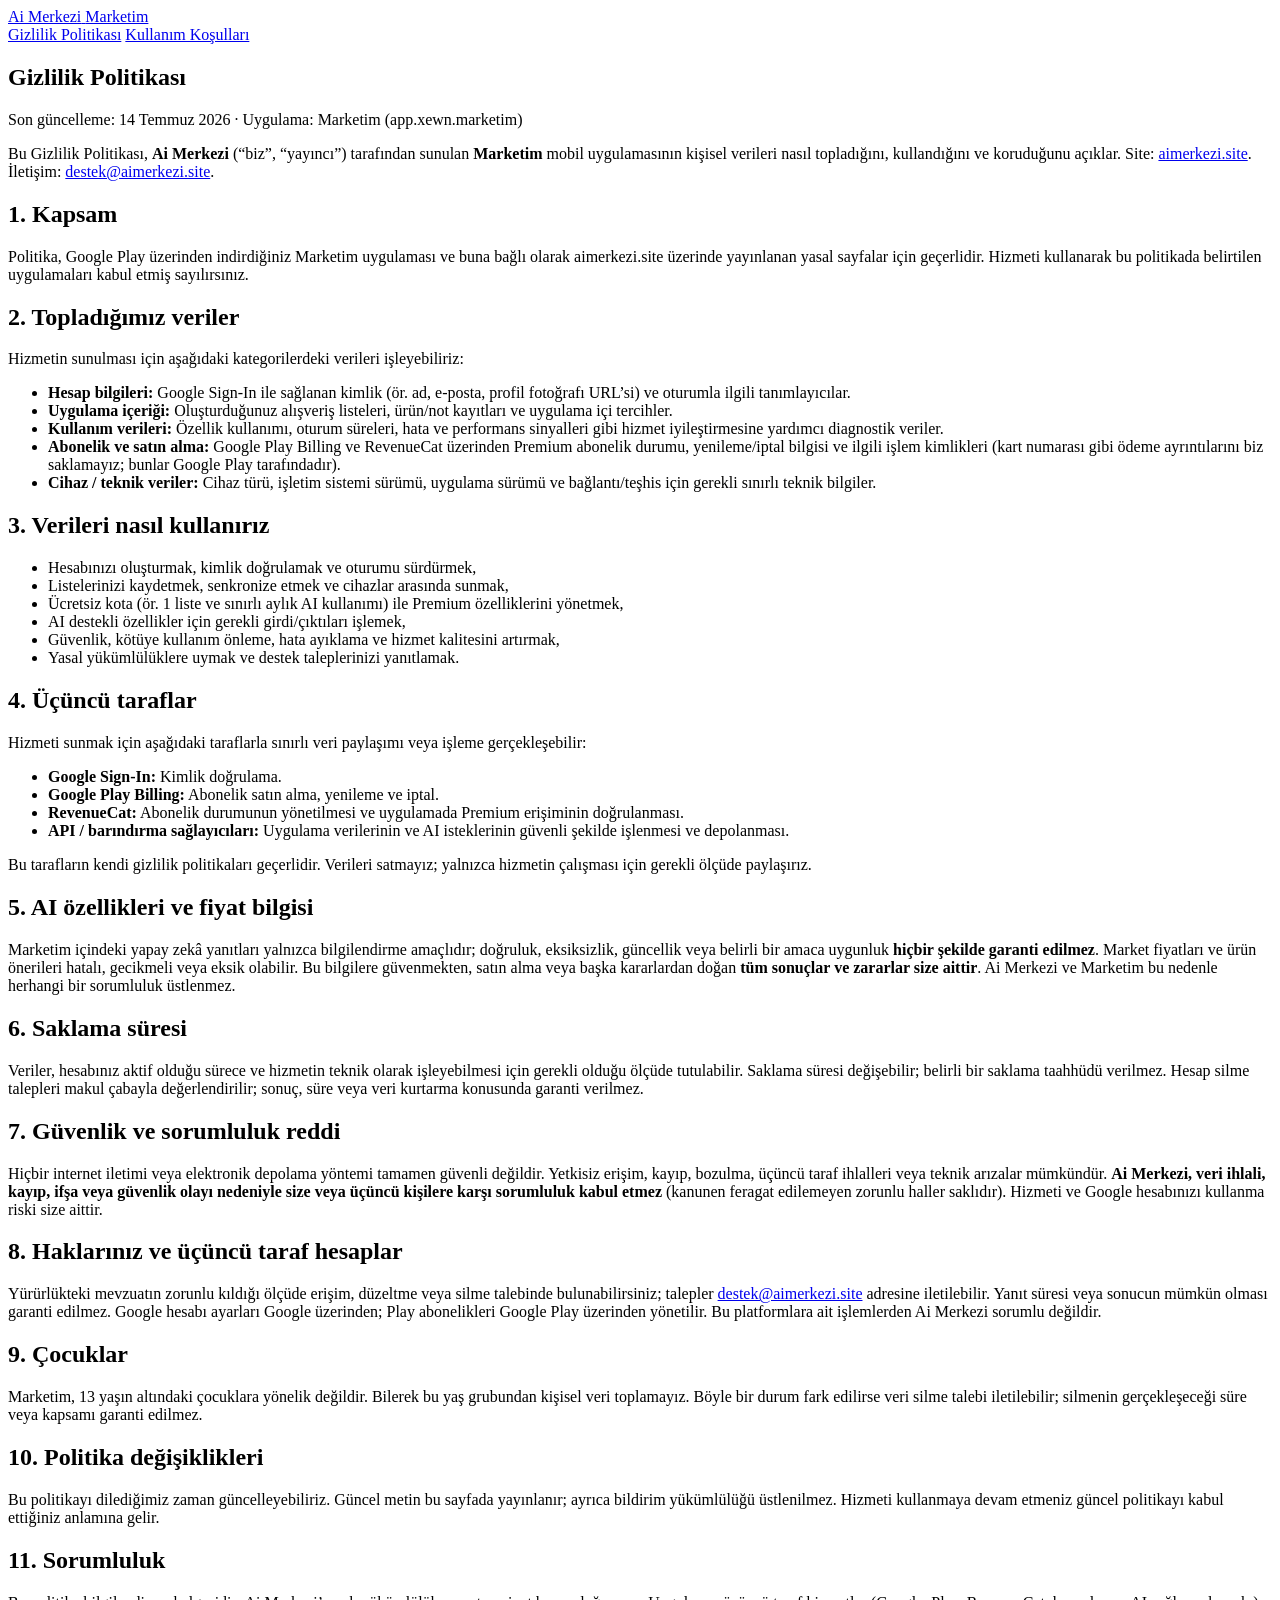
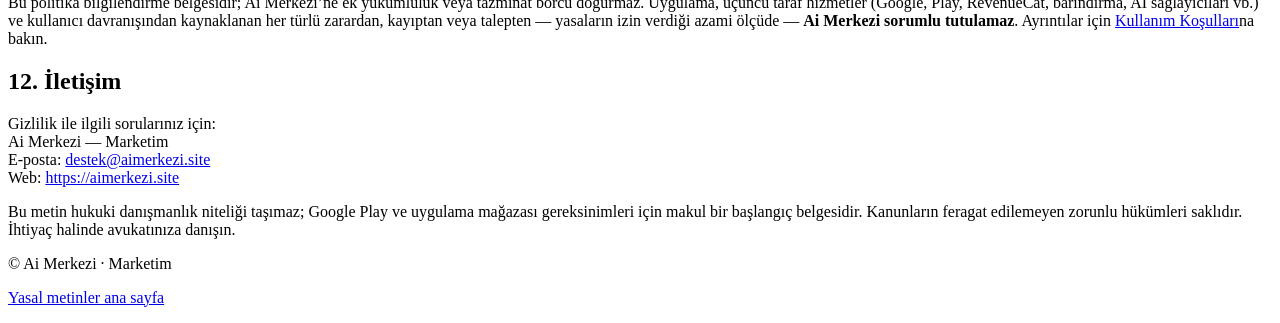
==== aimerkezi-legal/gizlilik/index.html @ cb1f8430 "first commit Co-authored-by: Cursor <cursoragent@cursor.com>" ====
<!DOCTYPE html>
<html lang="tr">
<head>
  <meta charset="utf-8">
  <meta name="viewport" content="width=device-width, initial-scale=1">
  <title>Gizlilik Politikası — Marketim | Ai Merkezi</title>
  <meta name="description" content="Marketim (Ai Merkezi) gizlilik politikası: toplanan veriler, üçüncü taraflar ve haklarınız.">
  <meta name="robots" content="index,follow">
  <link rel="preconnect" href="https://fonts.googleapis.com">
  <link rel="preconnect" href="https://fonts.gstatic.com" crossorigin>
  <link href="https://fonts.googleapis.com/css2?family=Fraunces:opsz,wght@9..144,600&family=Source+Sans+3:wght@400;600&display=swap" rel="stylesheet">
  <link rel="stylesheet" href="/css/styles.css">
</head>
<body>
  <header class="site-header wrap">
    <a class="brand-lockup" href="/">
      <span class="brand-name">Ai Merkezi</span>
      <span class="brand-product">Marketim</span>
    </a>
    <nav class="site-nav" aria-label="Yasal sayfalar">
      <a href="/gizlilik/" aria-current="page">Gizlilik Politikası</a>
      <a href="/kullanim-kosullari/">Kullanım Koşulları</a>
    </nav>
  </header>

  <main class="wrap">
    <article class="legal">
      <h1 class="page-title">Gizlilik Politikası</h1>
      <p class="meta">Son güncelleme: 14 Temmuz 2026 · Uygulama: Marketim (app.xewn.marketim)</p>

      <p>
        Bu Gizlilik Politikası, <strong>Ai Merkezi</strong> (“biz”, “yayıncı”) tarafından sunulan
        <strong>Marketim</strong> mobil uygulamasının kişisel verileri nasıl topladığını, kullandığını
        ve koruduğunu açıklar. Site: <a href="https://aimerkezi.site">aimerkezi.site</a>.
        İletişim: <a href="mailto:destek@aimerkezi.site">destek@aimerkezi.site</a>.
      </p>

      <h2>1. Kapsam</h2>
      <p>
        Politika, Google Play üzerinden indirdiğiniz Marketim uygulaması ve buna bağlı olarak
        aimerkezi.site üzerinde yayınlanan yasal sayfalar için geçerlidir. Hizmeti kullanarak
        bu politikada belirtilen uygulamaları kabul etmiş sayılırsınız.
      </p>

      <h2>2. Topladığımız veriler</h2>
      <p>Hizmetin sunulması için aşağıdaki kategorilerdeki verileri işleyebiliriz:</p>
      <ul>
        <li><strong>Hesap bilgileri:</strong> Google Sign-In ile sağlanan kimlik (ör. ad, e-posta, profil fotoğrafı URL’si) ve oturumla ilgili tanımlayıcılar.</li>
        <li><strong>Uygulama içeriği:</strong> Oluşturduğunuz alışveriş listeleri, ürün/not kayıtları ve uygulama içi tercihler.</li>
        <li><strong>Kullanım verileri:</strong> Özellik kullanımı, oturum süreleri, hata ve performans sinyalleri gibi hizmet iyileştirmesine yardımcı diagnostik veriler.</li>
        <li><strong>Abonelik ve satın alma:</strong> Google Play Billing ve RevenueCat üzerinden Premium abonelik durumu, yenileme/iptal bilgisi ve ilgili işlem kimlikleri (kart numarası gibi ödeme ayrıntılarını biz saklamayız; bunlar Google Play tarafındadır).</li>
        <li><strong>Cihaz / teknik veriler:</strong> Cihaz türü, işletim sistemi sürümü, uygulama sürümü ve bağlantı/teşhis için gerekli sınırlı teknik bilgiler.</li>
      </ul>

      <h2>3. Verileri nasıl kullanırız</h2>
      <ul>
        <li>Hesabınızı oluşturmak, kimlik doğrulamak ve oturumu sürdürmek,</li>
        <li>Listelerinizi kaydetmek, senkronize etmek ve cihazlar arasında sunmak,</li>
        <li>Ücretsiz kota (ör. 1 liste ve sınırlı aylık AI kullanımı) ile Premium özelliklerini yönetmek,</li>
        <li>AI destekli özellikler için gerekli girdi/çıktıları işlemek,</li>
        <li>Güvenlik, kötüye kullanım önleme, hata ayıklama ve hizmet kalitesini artırmak,</li>
        <li>Yasal yükümlülüklere uymak ve destek taleplerinizi yanıtlamak.</li>
      </ul>

      <h2>4. Üçüncü taraflar</h2>
      <p>Hizmeti sunmak için aşağıdaki taraflarla sınırlı veri paylaşımı veya işleme gerçekleşebilir:</p>
      <ul>
        <li><strong>Google Sign-In:</strong> Kimlik doğrulama.</li>
        <li><strong>Google Play Billing:</strong> Abonelik satın alma, yenileme ve iptal.</li>
        <li><strong>RevenueCat:</strong> Abonelik durumunun yönetilmesi ve uygulamada Premium erişiminin doğrulanması.</li>
        <li><strong>API / barındırma sağlayıcıları:</strong> Uygulama verilerinin ve AI isteklerinin güvenli şekilde işlenmesi ve depolanması.</li>
      </ul>
      <p>
        Bu tarafların kendi gizlilik politikaları geçerlidir. Verileri satmayız; yalnızca hizmetin
        çalışması için gerekli ölçüde paylaşırız.
      </p>

      <h2>5. AI özellikleri ve fiyat bilgisi</h2>
      <p>
        Marketim içindeki yapay zekâ yanıtları yalnızca bilgilendirme amaçlıdır; doğruluk,
        eksiksizlik, güncellik veya belirli bir amaca uygunluk <strong>hiçbir şekilde garanti
        edilmez</strong>. Market fiyatları ve ürün önerileri hatalı, gecikmeli veya eksik olabilir.
        Bu bilgilere güvenmekten, satın alma veya başka kararlardan doğan <strong>tüm sonuçlar
        ve zararlar size aittir</strong>. Ai Merkezi ve Marketim bu nedenle herhangi bir
        sorumluluk üstlenmez.
      </p>

      <h2>6. Saklama süresi</h2>
      <p>
        Veriler, hesabınız aktif olduğu sürece ve hizmetin teknik olarak işleyebilmesi için
        gerekli olduğu ölçüde tutulabilir. Saklama süresi değişebilir; belirli bir saklama
        taahhüdü verilmez. Hesap silme talepleri makul çabayla değerlendirilir; sonuç, süre
        veya veri kurtarma konusunda garanti verilmez.
      </p>

      <h2>7. Güvenlik ve sorumluluk reddi</h2>
      <p>
        Hiçbir internet iletimi veya elektronik depolama yöntemi tamamen güvenli değildir.
        Yetkisiz erişim, kayıp, bozulma, üçüncü taraf ihlalleri veya teknik arızalar
        mümkündür. <strong>Ai Merkezi, veri ihlali, kayıp, ifşa veya güvenlik olayı nedeniyle
        size veya üçüncü kişilere karşı sorumluluk kabul etmez</strong> (kanunen feragat
        edilemeyen zorunlu haller saklıdır). Hizmeti ve Google hesabınızı kullanma riski size aittir.
      </p>

      <h2>8. Haklarınız ve üçüncü taraf hesaplar</h2>
      <p>
        Yürürlükteki mevzuatın zorunlu kıldığı ölçüde erişim, düzeltme veya silme talebinde
        bulunabilirsiniz; talepler
        <a href="mailto:destek@aimerkezi.site">destek@aimerkezi.site</a> adresine iletilebilir.
        Yanıt süresi veya sonucun mümkün olması garanti edilmez. Google hesabı ayarları Google
        üzerinden; Play abonelikleri Google Play üzerinden yönetilir. Bu platformlara ait
        işlemlerden Ai Merkezi sorumlu değildir.
      </p>

      <h2>9. Çocuklar</h2>
      <p>
        Marketim, 13 yaşın altındaki çocuklara yönelik değildir. Bilerek bu yaş grubundan
        kişisel veri toplamayız. Böyle bir durum fark edilirse veri silme talebi iletilebilir;
        silmenin gerçekleşeceği süre veya kapsamı garanti edilmez.
      </p>

      <h2>10. Politika değişiklikleri</h2>
      <p>
        Bu politikayı dilediğimiz zaman güncelleyebiliriz. Güncel metin bu sayfada
        yayınlanır; ayrıca bildirim yükümlülüğü üstlenilmez. Hizmeti kullanmaya devam
        etmeniz güncel politikayı kabul ettiğiniz anlamına gelir.
      </p>

      <h2>11. Sorumluluk</h2>
      <p>
        Bu politika bilgilendirme belgesidir; Ai Merkezi’ne ek yükümlülük veya tazminat
        borcu doğurmaz. Uygulama, üçüncü taraf hizmetler (Google, Play, RevenueCat, barındırma,
        AI sağlayıcıları vb.) ve kullanıcı davranışından kaynaklanan her türlü zarardan,
        kayıptan veya talepten — yasaların izin verdiği azami ölçüde —
        <strong>Ai Merkezi sorumlu tutulamaz</strong>. Ayrıntılar için
        <a href="/kullanim-kosullari/">Kullanım Koşulları</a>na bakın.
      </p>

      <h2>12. İletişim</h2>
      <p>
        Gizlilik ile ilgili sorularınız için:<br>
        Ai Merkezi — Marketim<br>
        E-posta: <a href="mailto:destek@aimerkezi.site">destek@aimerkezi.site</a><br>
        Web: <a href="https://aimerkezi.site">https://aimerkezi.site</a>
      </p>

      <p class="note">
        Bu metin hukuki danışmanlık niteliği taşımaz; Google Play ve uygulama mağazası
        gereksinimleri için makul bir başlangıç belgesidir. Kanunların feragat
        edilemeyen zorunlu hükümleri saklıdır. İhtiyaç halinde avukatınıza danışın.
      </p>
    </article>
  </main>

  <footer class="site-footer wrap">
    <p>© Ai Merkezi · Marketim</p>
    <p><a href="/">Yasal metinler ana sayfa</a></p>
  </footer>
</body>
</html>
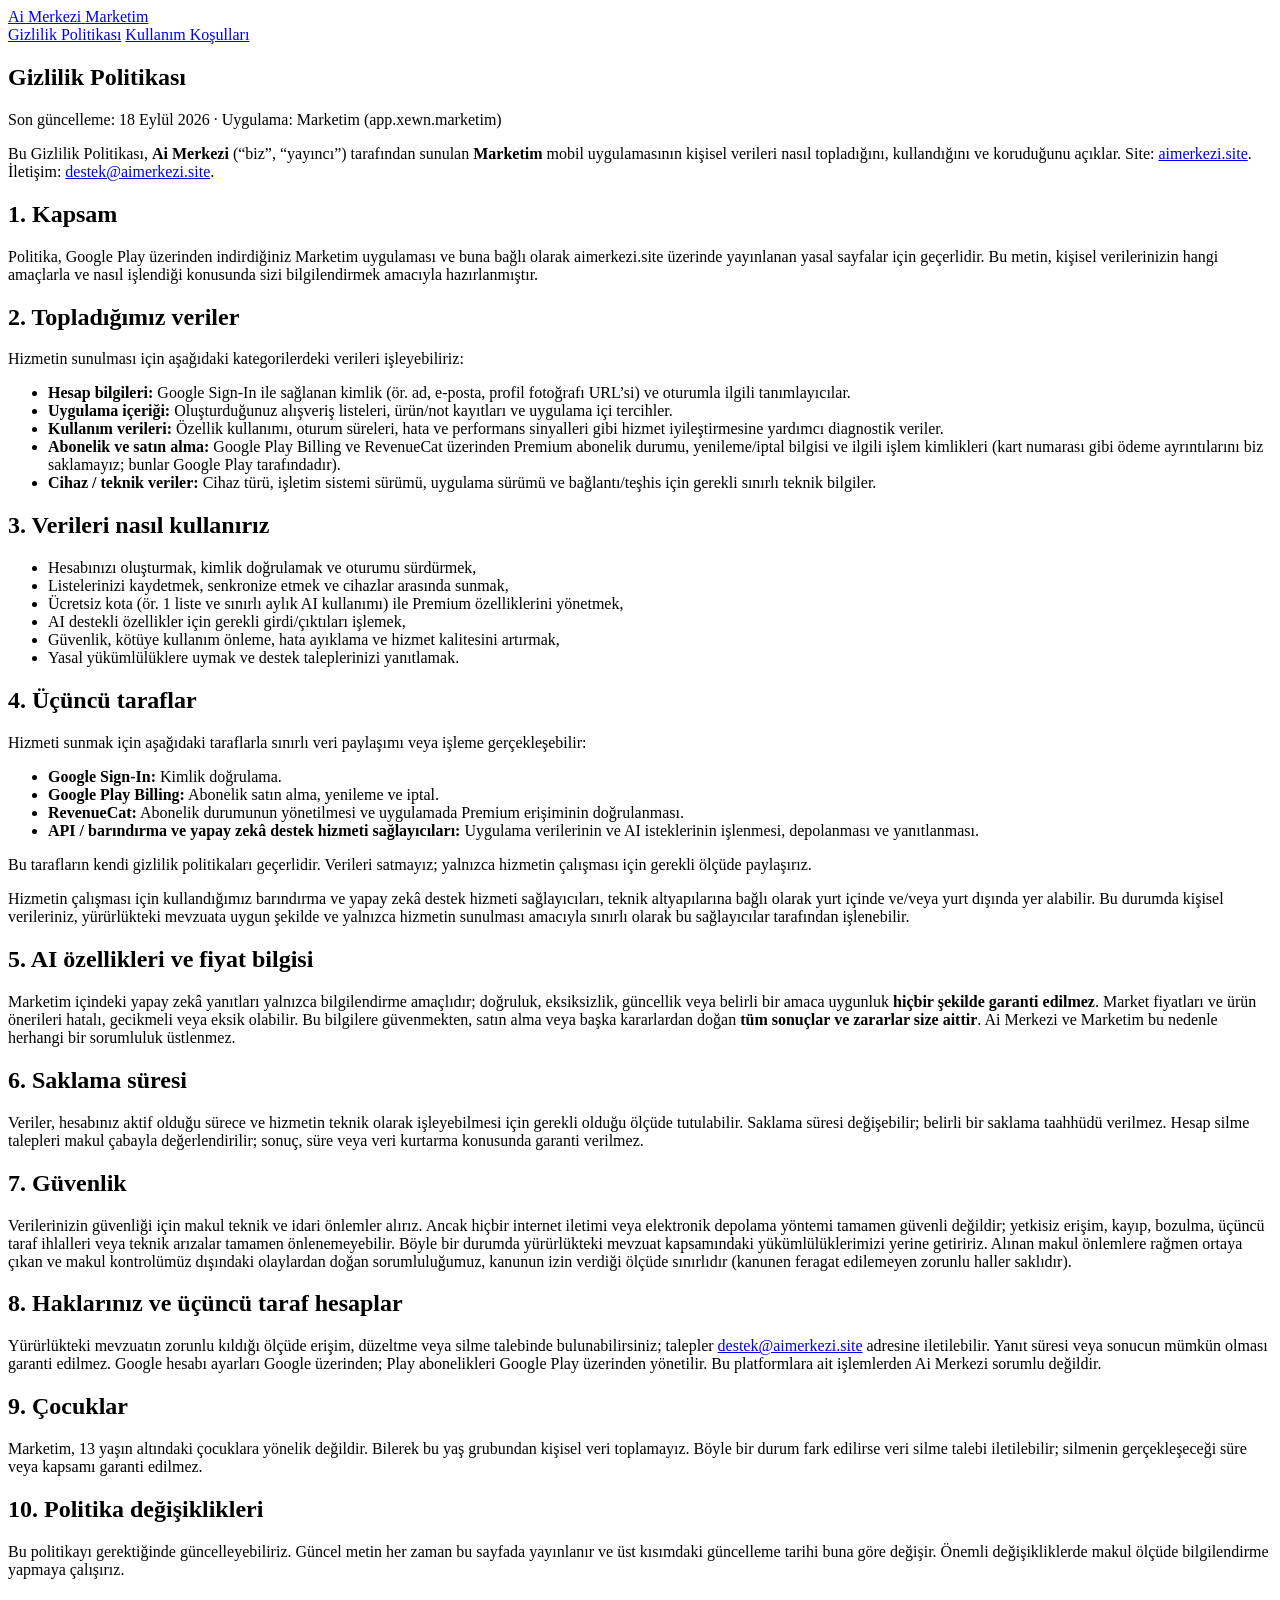
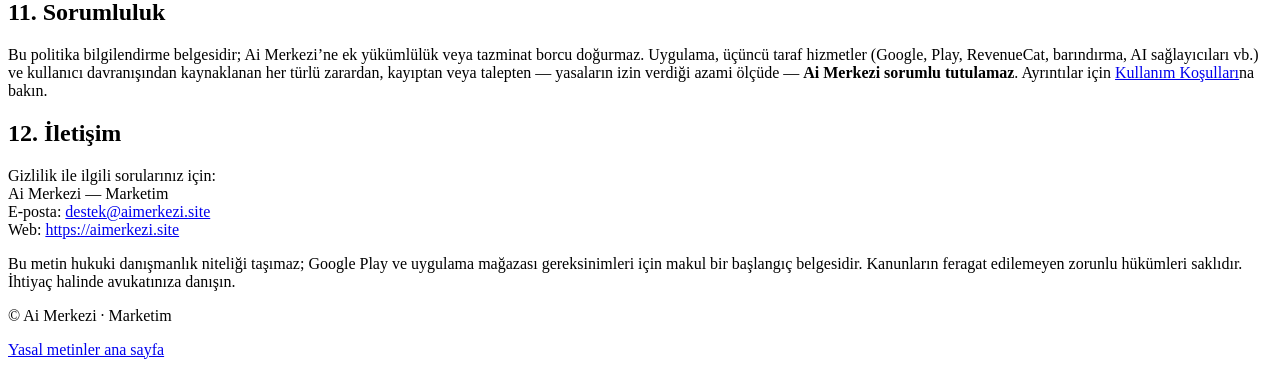
==== commit 523a2ee2: "fix(legal): aydınlatma/rıza ayrımı, yurt dışı aktarım kategorisi, ölçülü sorumluluk sınırı - Gizlili" ====
--- a/aimerkezi-legal/gizlilik/index.html
+++ b/aimerkezi-legal/gizlilik/index.html
@@ -26,7 +26,7 @@
   <main class="wrap">
     <article class="legal">
       <h1 class="page-title">Gizlilik Politikası</h1>
-      <p class="meta">Son güncelleme: 14 Temmuz 2026 · Uygulama: Marketim (app.xewn.marketim)</p>
+      <p class="meta">Son güncelleme: 18 Eylül 2026 · Uygulama: Marketim (app.xewn.marketim)</p>
 
       <p>
         Bu Gizlilik Politikası, <strong>Ai Merkezi</strong> (“biz”, “yayıncı”) tarafından sunulan
@@ -38,8 +38,9 @@
       <h2>1. Kapsam</h2>
       <p>
         Politika, Google Play üzerinden indirdiğiniz Marketim uygulaması ve buna bağlı olarak
-        aimerkezi.site üzerinde yayınlanan yasal sayfalar için geçerlidir. Hizmeti kullanarak
-        bu politikada belirtilen uygulamaları kabul etmiş sayılırsınız.
+        aimerkezi.site üzerinde yayınlanan yasal sayfalar için geçerlidir. Bu metin, kişisel
+        verilerinizin hangi amaçlarla ve nasıl işlendiği konusunda sizi bilgilendirmek amacıyla
+        hazırlanmıştır.
       </p>
 
       <h2>2. Topladığımız veriler</h2>
@@ -68,11 +69,17 @@
         <li><strong>Google Sign-In:</strong> Kimlik doğrulama.</li>
         <li><strong>Google Play Billing:</strong> Abonelik satın alma, yenileme ve iptal.</li>
         <li><strong>RevenueCat:</strong> Abonelik durumunun yönetilmesi ve uygulamada Premium erişiminin doğrulanması.</li>
-        <li><strong>API / barındırma sağlayıcıları:</strong> Uygulama verilerinin ve AI isteklerinin güvenli şekilde işlenmesi ve depolanması.</li>
+        <li><strong>API / barındırma ve yapay zekâ destek hizmeti sağlayıcıları:</strong> Uygulama verilerinin ve AI isteklerinin işlenmesi, depolanması ve yanıtlanması.</li>
       </ul>
       <p>
         Bu tarafların kendi gizlilik politikaları geçerlidir. Verileri satmayız; yalnızca hizmetin
         çalışması için gerekli ölçüde paylaşırız.
+      </p>
+      <p>
+        Hizmetin çalışması için kullandığımız barındırma ve yapay zekâ destek hizmeti sağlayıcıları,
+        teknik altyapılarına bağlı olarak yurt içinde ve/veya yurt dışında yer alabilir. Bu durumda
+        kişisel verileriniz, yürürlükteki mevzuata uygun şekilde ve yalnızca hizmetin sunulması
+        amacıyla sınırlı olarak bu sağlayıcılar tarafından işlenebilir.
       </p>
 
       <h2>5. AI özellikleri ve fiyat bilgisi</h2>
@@ -93,13 +100,15 @@
         veya veri kurtarma konusunda garanti verilmez.
       </p>
 
-      <h2>7. Güvenlik ve sorumluluk reddi</h2>
+      <h2>7. Güvenlik</h2>
       <p>
-        Hiçbir internet iletimi veya elektronik depolama yöntemi tamamen güvenli değildir.
-        Yetkisiz erişim, kayıp, bozulma, üçüncü taraf ihlalleri veya teknik arızalar
-        mümkündür. <strong>Ai Merkezi, veri ihlali, kayıp, ifşa veya güvenlik olayı nedeniyle
-        size veya üçüncü kişilere karşı sorumluluk kabul etmez</strong> (kanunen feragat
-        edilemeyen zorunlu haller saklıdır). Hizmeti ve Google hesabınızı kullanma riski size aittir.
+        Verilerinizin güvenliği için makul teknik ve idari önlemler alırız. Ancak hiçbir internet
+        iletimi veya elektronik depolama yöntemi tamamen güvenli değildir; yetkisiz erişim, kayıp,
+        bozulma, üçüncü taraf ihlalleri veya teknik arızalar tamamen önlenemeyebilir. Böyle bir
+        durumda yürürlükteki mevzuat kapsamındaki yükümlülüklerimizi yerine getiririz. Alınan
+        makul önlemlere rağmen ortaya çıkan ve makul kontrolümüz dışındaki olaylardan doğan
+        sorumluluğumuz, kanunun izin verdiği ölçüde sınırlıdır (kanunen feragat edilemeyen
+        zorunlu haller saklıdır).
       </p>
 
       <h2>8. Haklarınız ve üçüncü taraf hesaplar</h2>
@@ -121,9 +130,9 @@
 
       <h2>10. Politika değişiklikleri</h2>
       <p>
-        Bu politikayı dilediğimiz zaman güncelleyebiliriz. Güncel metin bu sayfada
-        yayınlanır; ayrıca bildirim yükümlülüğü üstlenilmez. Hizmeti kullanmaya devam
-        etmeniz güncel politikayı kabul ettiğiniz anlamına gelir.
+        Bu politikayı gerektiğinde güncelleyebiliriz. Güncel metin her zaman bu sayfada yayınlanır
+        ve üst kısımdaki güncelleme tarihi buna göre değişir. Önemli değişikliklerde makul ölçüde
+        bilgilendirme yapmaya çalışırız.
       </p>
 
       <h2>11. Sorumluluk</h2>
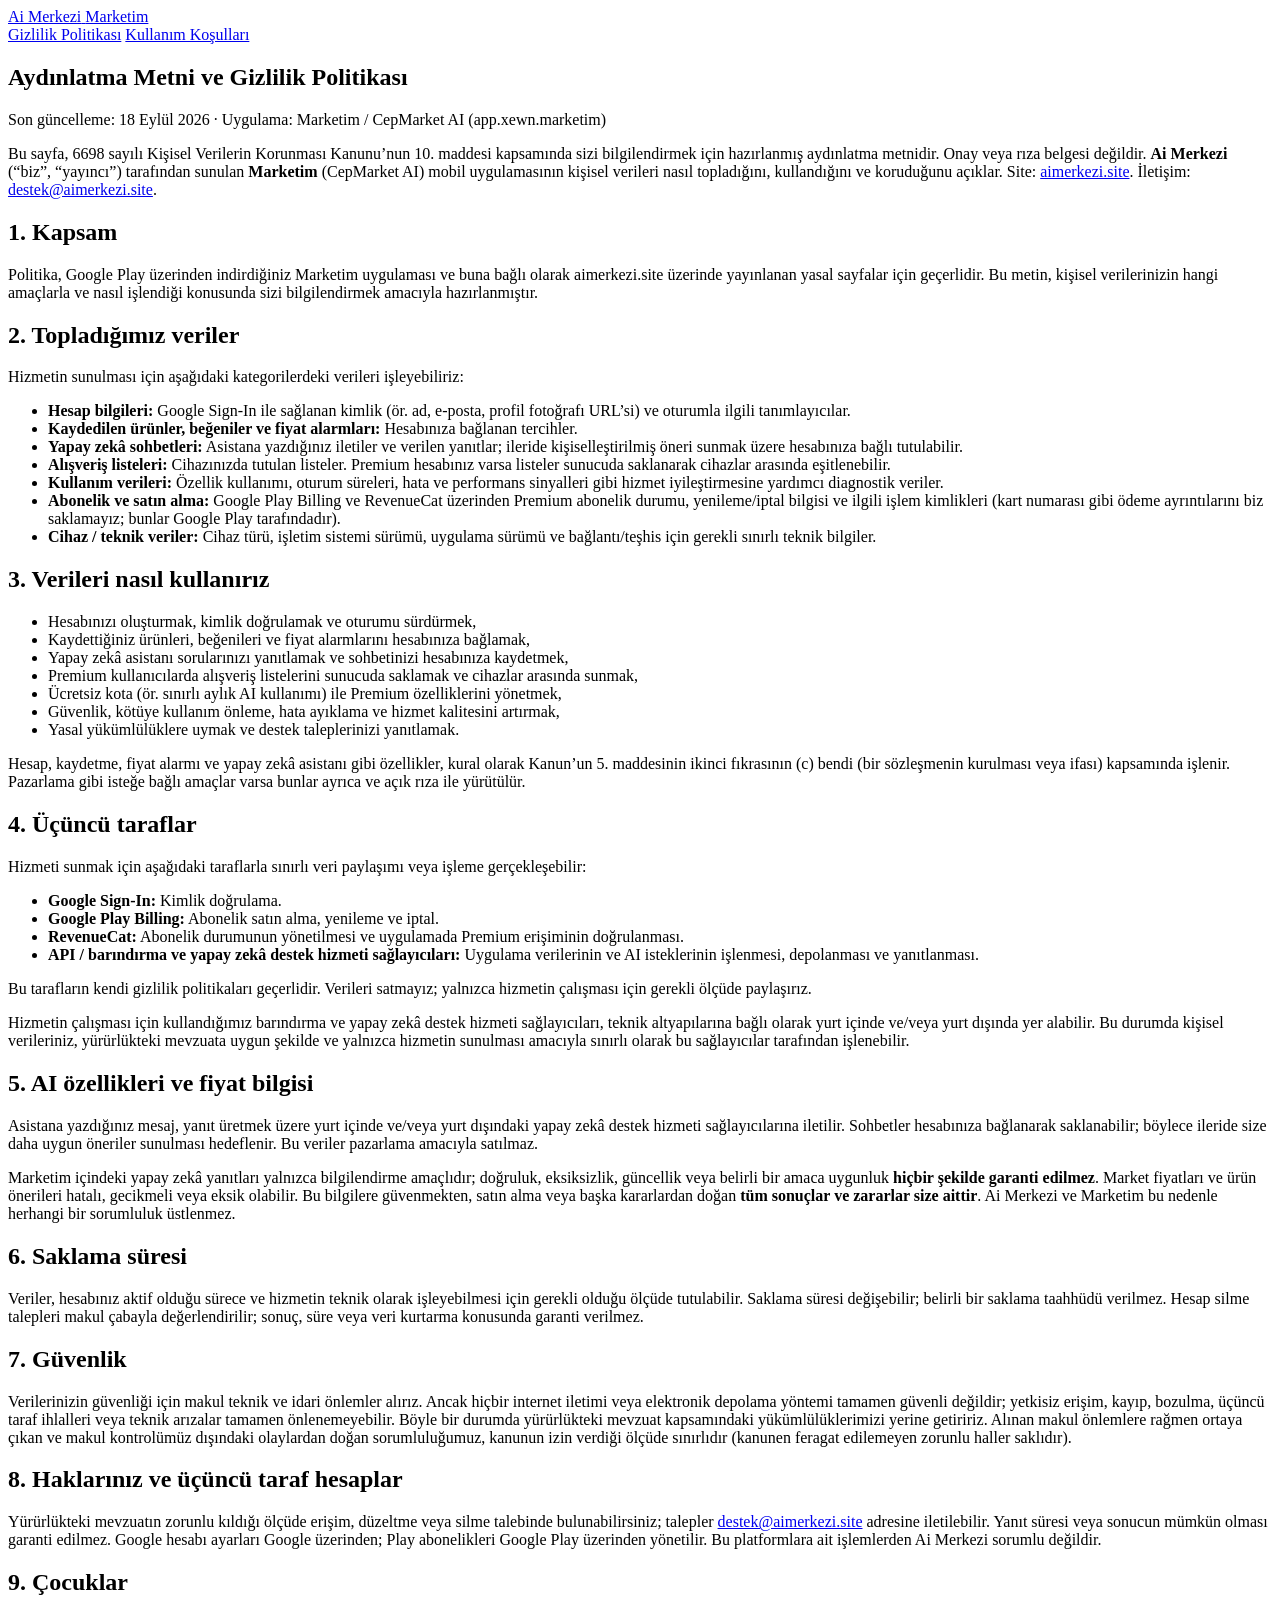
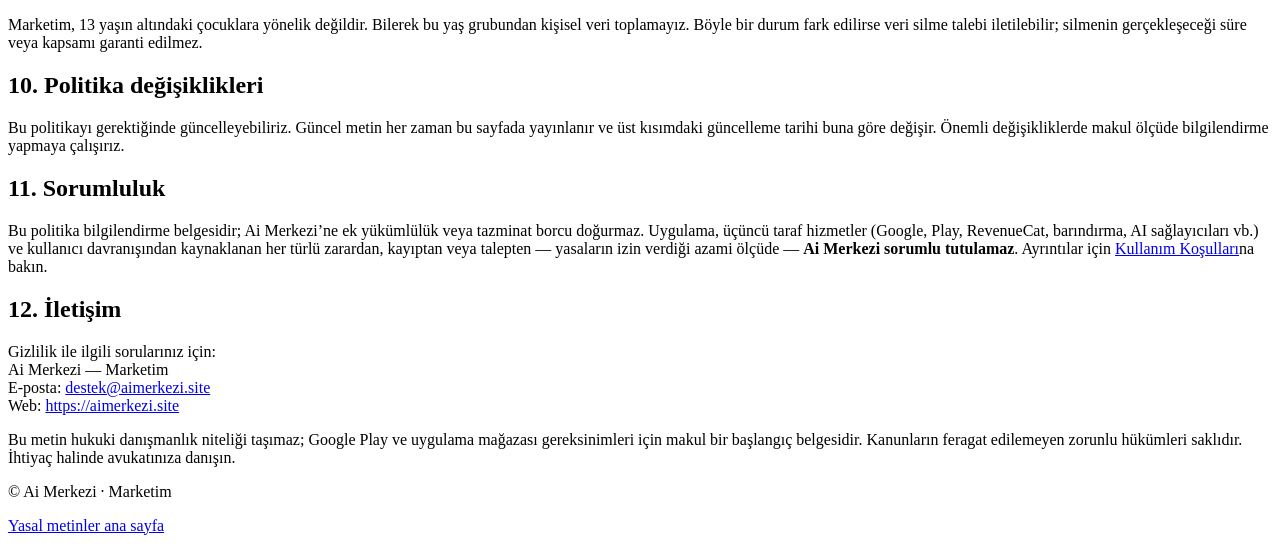
==== commit cda7a370: "fix(legal): aydınlatmayı rızadan ayır; kayıt, alarm ve AI verilerini netleştir Sayfayı KVKK m.10 bil" ====
--- a/aimerkezi-legal/gizlilik/index.html
+++ b/aimerkezi-legal/gizlilik/index.html
@@ -3,8 +3,8 @@
 <head>
   <meta charset="utf-8">
   <meta name="viewport" content="width=device-width, initial-scale=1">
-  <title>Gizlilik Politikası — Marketim | Ai Merkezi</title>
-  <meta name="description" content="Marketim (Ai Merkezi) gizlilik politikası: toplanan veriler, üçüncü taraflar ve haklarınız.">
+  <title>Aydınlatma Metni ve Gizlilik Politikası — Marketim | Ai Merkezi</title>
+  <meta name="description" content="Marketim (CepMarket AI) KVKK aydınlatma metni ve gizlilik politikası.">
   <meta name="robots" content="index,follow">
   <link rel="preconnect" href="https://fonts.googleapis.com">
   <link rel="preconnect" href="https://fonts.gstatic.com" crossorigin>
@@ -25,13 +25,16 @@
 
   <main class="wrap">
     <article class="legal">
-      <h1 class="page-title">Gizlilik Politikası</h1>
-      <p class="meta">Son güncelleme: 18 Eylül 2026 · Uygulama: Marketim (app.xewn.marketim)</p>
+      <h1 class="page-title">Aydınlatma Metni ve Gizlilik Politikası</h1>
+      <p class="meta">Son güncelleme: 18 Eylül 2026 · Uygulama: Marketim / CepMarket AI (app.xewn.marketim)</p>
 
       <p>
-        Bu Gizlilik Politikası, <strong>Ai Merkezi</strong> (“biz”, “yayıncı”) tarafından sunulan
-        <strong>Marketim</strong> mobil uygulamasının kişisel verileri nasıl topladığını, kullandığını
-        ve koruduğunu açıklar. Site: <a href="https://aimerkezi.site">aimerkezi.site</a>.
+        Bu sayfa, 6698 sayılı Kişisel Verilerin Korunması Kanunu’nun 10. maddesi kapsamında
+        sizi bilgilendirmek için hazırlanmış aydınlatma metnidir. Onay veya rıza belgesi değildir.
+        <strong>Ai Merkezi</strong> (“biz”, “yayıncı”) tarafından sunulan
+        <strong>Marketim</strong> (CepMarket AI) mobil uygulamasının kişisel verileri nasıl
+        topladığını, kullandığını ve koruduğunu açıklar. Site:
+        <a href="https://aimerkezi.site">aimerkezi.site</a>.
         İletişim: <a href="mailto:destek@aimerkezi.site">destek@aimerkezi.site</a>.
       </p>
 
@@ -47,7 +50,9 @@
       <p>Hizmetin sunulması için aşağıdaki kategorilerdeki verileri işleyebiliriz:</p>
       <ul>
         <li><strong>Hesap bilgileri:</strong> Google Sign-In ile sağlanan kimlik (ör. ad, e-posta, profil fotoğrafı URL’si) ve oturumla ilgili tanımlayıcılar.</li>
-        <li><strong>Uygulama içeriği:</strong> Oluşturduğunuz alışveriş listeleri, ürün/not kayıtları ve uygulama içi tercihler.</li>
+        <li><strong>Kaydedilen ürünler, beğeniler ve fiyat alarmları:</strong> Hesabınıza bağlanan tercihler.</li>
+        <li><strong>Yapay zekâ sohbetleri:</strong> Asistana yazdığınız iletiler ve verilen yanıtlar; ileride kişiselleştirilmiş öneri sunmak üzere hesabınıza bağlı tutulabilir.</li>
+        <li><strong>Alışveriş listeleri:</strong> Cihazınızda tutulan listeler. Premium hesabınız varsa listeler sunucuda saklanarak cihazlar arasında eşitlenebilir.</li>
         <li><strong>Kullanım verileri:</strong> Özellik kullanımı, oturum süreleri, hata ve performans sinyalleri gibi hizmet iyileştirmesine yardımcı diagnostik veriler.</li>
         <li><strong>Abonelik ve satın alma:</strong> Google Play Billing ve RevenueCat üzerinden Premium abonelik durumu, yenileme/iptal bilgisi ve ilgili işlem kimlikleri (kart numarası gibi ödeme ayrıntılarını biz saklamayız; bunlar Google Play tarafındadır).</li>
         <li><strong>Cihaz / teknik veriler:</strong> Cihaz türü, işletim sistemi sürümü, uygulama sürümü ve bağlantı/teşhis için gerekli sınırlı teknik bilgiler.</li>
@@ -56,12 +61,19 @@
       <h2>3. Verileri nasıl kullanırız</h2>
       <ul>
         <li>Hesabınızı oluşturmak, kimlik doğrulamak ve oturumu sürdürmek,</li>
-        <li>Listelerinizi kaydetmek, senkronize etmek ve cihazlar arasında sunmak,</li>
-        <li>Ücretsiz kota (ör. 1 liste ve sınırlı aylık AI kullanımı) ile Premium özelliklerini yönetmek,</li>
-        <li>AI destekli özellikler için gerekli girdi/çıktıları işlemek,</li>
+        <li>Kaydettiğiniz ürünleri, beğenileri ve fiyat alarmlarını hesabınıza bağlamak,</li>
+        <li>Yapay zekâ asistanı sorularınızı yanıtlamak ve sohbetinizi hesabınıza kaydetmek,</li>
+        <li>Premium kullanıcılarda alışveriş listelerini sunucuda saklamak ve cihazlar arasında sunmak,</li>
+        <li>Ücretsiz kota (ör. sınırlı aylık AI kullanımı) ile Premium özelliklerini yönetmek,</li>
         <li>Güvenlik, kötüye kullanım önleme, hata ayıklama ve hizmet kalitesini artırmak,</li>
         <li>Yasal yükümlülüklere uymak ve destek taleplerinizi yanıtlamak.</li>
       </ul>
+      <p>
+        Hesap, kaydetme, fiyat alarmı ve yapay zekâ asistanı gibi özellikler, kural olarak
+        Kanun’un 5. maddesinin ikinci fıkrasının (c) bendi (bir sözleşmenin kurulması veya ifası)
+        kapsamında işlenir. Pazarlama gibi isteğe bağlı amaçlar varsa bunlar ayrıca ve açık rıza
+        ile yürütülür.
+      </p>
 
       <h2>4. Üçüncü taraflar</h2>
       <p>Hizmeti sunmak için aşağıdaki taraflarla sınırlı veri paylaşımı veya işleme gerçekleşebilir:</p>
@@ -83,6 +95,12 @@
       </p>
 
       <h2>5. AI özellikleri ve fiyat bilgisi</h2>
+      <p>
+        Asistana yazdığınız mesaj, yanıt üretmek üzere yurt içinde ve/veya yurt dışındaki yapay
+        zekâ destek hizmeti sağlayıcılarına iletilir. Sohbetler hesabınıza bağlanarak saklanabilir;
+        böylece ileride size daha uygun öneriler sunulması hedeflenir. Bu veriler pazarlama
+        amacıyla satılmaz.
+      </p>
       <p>
         Marketim içindeki yapay zekâ yanıtları yalnızca bilgilendirme amaçlıdır; doğruluk,
         eksiksizlik, güncellik veya belirli bir amaca uygunluk <strong>hiçbir şekilde garanti
